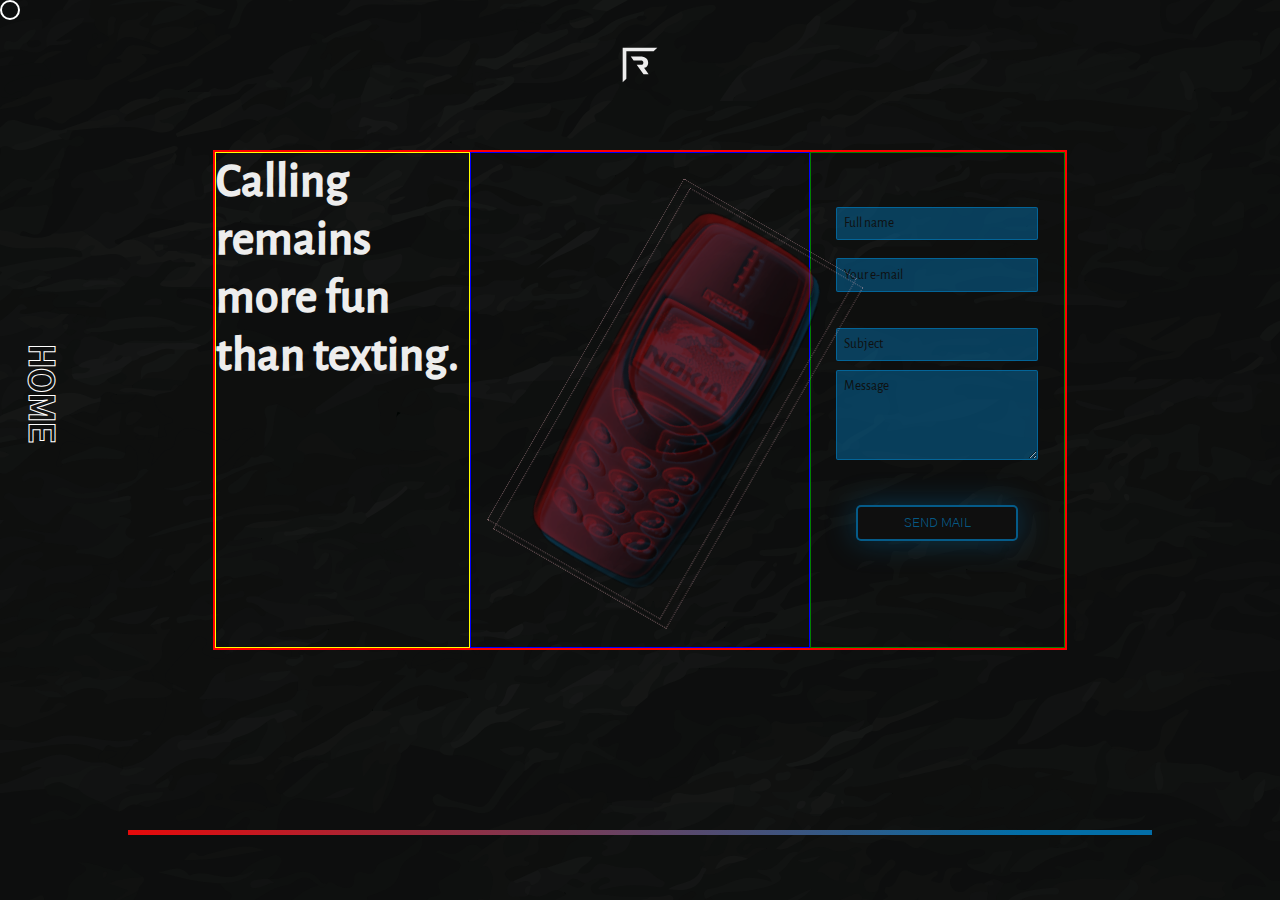
==== contact.html @ 7e2fb215 "test_form1.1" ====
<!DOCTYPE html>
<html lang="en" dir="ltr">
  <head>
    <meta charset="utf-8">
    <meta name="viewport" content="width=device-width">

    <title>Tijn Roozen</title>
    <link rel="stylesheet" href="css/master.css">
    <link rel="stylesheet" href="css/contact.css">
    <link rel="stylesheet" href="css/fonts.css">


    <script src="script/contact.js" defer></script>
  </head>


  <body class="background">
    <div class="cursor">

    </div>
    <div class="main_container">

      <div class="header">
        <a href="index.html">
        <img id="logo" src="images/logo.svg" alt="">
        </a>
      </div>
      <div class="left-section">
        <a href="index.html">
        <div class="button_container left">
          <h2>HOME</h2>
        </div>
      </a>
      </div>

      <div class="right-section">

      </div>
      <div class="main">
        <div class="big-text-container">
          <h3>Calling remains  more fun than texting.
          </h3>
        </div>
        <div class="nokia-container">
          <a id="nokia-link" href="#">
            <img class="nokia red" src="images/nokiared.png" alt="">
            <img class="nokia blue" src="images/nokiablue.png" alt="">
          </a>

        </div>
        <div class="intel-container">
          <div class="email">
            <form class="contact-form" action="contactform.php" method="post">
              <input type="text" name="name" value=""placeholder="Full name">
              <input type="text" name="mail" value=""placeholder="Your e-mail">
              <input id="subject" type="text" name="subject" value=""placeholder="Subject">
              <textarea name="message" placeholder="Message"></textarea>
              <button class="form_button blue_shadow" type="submit" name="submit">SEND MAIL</button>

            </form>
          </div>

        </div>


      </div>

      <div class="bottom_section">
        <div class="line-container">
          <div class="line mid">

          </div>
        </div>
      </div>
    </div>







  </div>
</div>
  </body>
  </html>
---- css/master.css ----
*{
  margin:0;
  padding: 0;
  box-sizing: border-box;
  /* cursor: none; */
}

body{
  /* cursor: url('../images/cursor.png'), pointer; */
  cursor: none;
  overflow: hidden;

}

h1{
  font-family: BrianJames;
  font-size: 4.2em;
  overflow: hidden;
}

h2{
  font-family: Gothic-Black;
  color: white;
  font-size: 2.0em;
}

h3{
  font-family: Gothic-Medium;
  color: rgba(237,237,237,1);
  font-weight: medium;
  font-size: 1.2em;
}

h5{
  font-family: Alegraya-Light;
  color: rgba(237,237,237,0.5);
  font-size: 0.8em;
}

h4{
  font-family: Gothic;
  color: rgba(237,237,237,1);
  font-weight: lighter;
  font-size: 1em;
}

p{
  font-family: Alegraya;
  color: rgba(237,237,237,0.8);
}

a{
  text-decoration: none;
  /* cursor: none; */

}


.cursor{
  width: 20px;
  height: 20px;
  border: 2px solid white;
  border-radius: 50%;
  position: absolute;
  transition-duration: 200ms;
  transition-timing-function: ease-out;
  /* animation: cursorAnim 2s infinite alternate; */
  overflow: hidden;
  z-index: 1000;
  pointer-events: none;

 }

 .home-page,
 .contact-page{

   /* display: flex;
   justify-content: center;
   align-items: center;

   flex-direction: column;
   position: absolute; */


 }

/* .cursor::after{
  content: "";
  width: 22px;
  height: 22px;
  position: absolute;
  border: 8px solid gray;
  border-radius: 50%;
  opacity: .5;
  top: -11px;
  left: -11px;
  animation: cursorAnim 2s infinite alternate;
  z-index: 999;
  overflow: hidden;
} */

.expand{
  animation: cursorAnim2 .5s forwards;
  border: 1px solid rgb(230, 10, 10);

}



@keyframes cursorAnim {
  0%{
    transform: scale(1);
  }


  100%{
    transform: scale(2);
  }
}

@keyframes cursorAnim2 {
  0%{
    transform: scale(1);
  }
  	50%{
    transform: scale(3);
  }
  100%{
    transform: scale(1);
    opacity: 0;
  }
}

.stroke{
  -webkit-text-fill-color: transparent;
  -webkit-text-stroke-width: 2px;
}

.button_container{
  -webkit-text-fill-color: transparent;
  -webkit-text-stroke-width: 1px;

  padding: 3% 3%;
  overflow: hidden;
}

.button_container:hover{
  -webkit-text-fill-color: white;
  -webkit-transition-delay: 0s;

}

.background{

  background-image: url(../images/background_shadow.svg);
  background-position: center;
  background-repeat: no-repeat;
  background-size: cover;
  height: 100vh;
  width: 100vw;
}

.main_container{
  height: 100vh;
  width: 100vw;
  display: grid;
  grid-template-columns: 1fr 2fr 2fr 1fr;
  grid-template-rows: 0.6fr 1fr 1fr 1fr;
  grid-template-areas:
   "header header header header"
   "sidebarLeft main main sidebarRight"
   "sidebarLeft main main sidebarRight"
   "footer footer footer footer";

}

.header{
  grid-area: header;
  display: flex;
  flex-direction: column;
  align-items: center;
}


.head{
  width: 100%;
  height: 10%;
  display: flex;
  flex-direction: column;
  align-items: center;
}


.left-section{
  grid-area: sidebarLeft;
  display: flex;
  align-items: center;
}



.left{
  transform: rotate(90deg);
  margin-left: -20%;

}

.left h2{
  width: 120%;
}

.right{
  transform: rotate(-90deg);
  margin-right: -20%;
}

.right-section{
  grid-area: sidebarRight;
  display: flex;
  align-items: center;
  justify-content: flex-end;

}

.main{
  grid-area: main;
  display: flex;
  justify-content: center;
  align-items: center;
  flex-direction: row;
}

.bottom_section{
  grid-area: footer;
  display: flex;
  justify-content: center;
  align-items: flex-end;
  align-content: center;

}

.foot{
  margin-bottom: -1%;
  width: 110%
}

.footer{
  display: flex;
  flex-direction: column;
  text-align: center;
  align-items: center;
  margin-top: 15vh;
  margin-bottom:  6vh;
}



.footer-icon{
  width: 40px;
  fill: red;
  color:red;
  margin-top: 3vh;
  padding:4px;
}

.footer-icon:hover{
  box-shadow: 0px 0px 30px rgba(3, 110, 167, 0.8);
  border-radius: 50%;

}

.title_left{
  margin-right: -70%;
  flex-direction: column;
  align-self: center;
  align-items: center;
  text-align: center;


}

.title_right{
  margin-left: -80%;

  flex-direction: column;
  align-self: center;
  align-items: center;
  text-align: center;
}


.title-name{
  align-self: center;
  align-items: center;
  text-align: center;
  line-height: 4em;
  color:rgb(230, 10, 10);
  transform: rotate(-90deg);


  grid-area: textRed;
  height: 100%;
  width: 100%;
}

.image_container{
  grid-area: img;
  min-width: 60%;
  flex-direction: row;
}

.line{
  height: 5px;
  width: 100%;
  margin: 2% 0;

  position: relative;
  animation: gradientChange 10s ease-in-out infinite;
}

.up{
  background: rgb(230,10,10);
  background: linear-gradient(90deg, rgba(230,10,10,1) 0%, rgba(3,110,167,1) 100%);
}

.down{
  background: rgb(3,110,167);
  background: linear-gradient(90deg, rgba(3,110,167,1) 0%, rgba(230,10,10,1) 100%);
}

.title-title{
  color: rgba(3, 110, 167, 1);
  line-height: 4em;
  font-size: 0.75em;
  transform: rotate(90deg);

  grid-area: textBlue;


}

.place_container{
  display: grid;
  width: 100%;
  height: 100%;

  grid-template-columns: 1fr 2.5fr 1fr;
  grid-template-areas:
   "textRed img textBlue";
}

.blue{
  color: rgb(3, 110, 167);
}

.blue_shadow{
  box-shadow: 0px 0px 30px rgba(3 , 110, 167, 0.4);
}
.red_shadow{
  box-shadow: 0px 0px 30px rgba(230 , 10, 10, 0.2);
}

.red{
  color: rgb(230, 10, 10);
}



#logo{
  width: 40px;
  padding-top: 5vh;
}



#art{
  width: 100%;
  height: 100%;
}



.slide-in{
  animation: slide-in 0.5s ease forwards;
}

@keyframes slide-in{
  0%{
    transform: translateX(100%);
    visibility: visible;

  }
  25%{
    opacity: 0.6;
  }
  50%{
    opacity: 0.2;
  }
  100%{
    transform: translateX(0%);
    visibility: hidden;
  }
}
---- css/contact.css ----
.line-container{
  width: 80%;
  height: 10vh;
}

.main{
  border: 2px solid red;
}

.big-text-container{
  border: 1px solid yellow;
  height: 100%;
  width: 30%;
}

.nokia-container{
  border: 1px solid blue;
  height: 100%;
  width: 40%;
  position: relative;

}

.red:hover{
    animation: spin 1s infinite;

}

.big-text-container h3{
  font-size: 3em;
  font-family: Alegraya-Medium;
  opacity:
}



.intel-container{
  border: 1px solid green;
  height: 100%;
  width: 30%;
}

.nokia{
  width: 200px;
  border: 1px dotted pink;
  position: absolute;
  top:10%;
  left:30%;
  transform: rotate(30deg);


  transform-origin: center center;

  animation:  3s 1s infinite;
  animation-delay: 1s;
  opacity: 0.4;
}

.nokia:hover{


}

.red{
 z-index: 10;
 /* cursor: url('../images/nummer_small.png'), auto !important; */

}
.blue{
  transform: rotate(30deg) translate(10px, 5px);

}

#nokia-link{
min-width: 100%;
min-height:100%;
background-color: red;
cursor: url("../images/nummer.png"), pointer;
  /* cursor: url('http://anuary.com/dev/hp/pad3/public/images/hand-cursor.png'), pointer; */
  /* cursor: url('http://anuary.com/dev/hp/pad3/public/images/hand-cursor.png'), auto; */
}

.intel-cpntainer{
  display: flex;
  flex-direction: column;

}

.contact-form{
  min-height: 60%;
  width: 80%;
  display: flex;
  flex-direction: column;
  align-items: center;
  justify-content: center;
  margin: 5vh auto;
  /* border: 1px dotted yellow; */

}

input{
  width: 100%;
  margin: 1vh 0;
  border: 1px solid rgba(3,110,167,0.8);
  background-color: rgba(3,110,167,0.5);
  color: white;

  border-radius: 2px;
  padding: 0.8vh;
  font-family: Alegraya;
}

textarea{
  width: 100%;
  min-height: 10vh;
  padding: 0.8vh;
  border: 1px solid rgba(3,110,167,0.8);
  background-color: rgba(3,110,167,0.5);
  color: white;

  border-radius: 2px;
  padding: 0.8vh;
  font-family: Alegraya;
}
input::-webkit-input-placeholder {/* Chrome/Opera/Safari/Edge */
	color: rgb(15,15,15);
}

input::-ms-input-placeholder { /* Microsoft Edge */
   color: rgb(15,15,15);
}

input:-ms-input-placeholder {/* IE 10+ */
	color: rgb(15,15,15);
}
textarea::-webkit-input-placeholder {/* Chrome/Opera/Safari/Edge */
	color: rgb(15,15,15);
}

textarea::-ms-input-placeholder { /* Microsoft Edge */
   color: rgb(15,15,15);
}

textarea:-ms-input-placeholder {/* IE 10+ */
	color: rgb(15,15,15);
}


.form_button{
  width: 80%;
  height: 4vh;
  align-items: center;
  text-align: center;
  background-color: rgb(15,15,15);
  color: rgba(3, 110, 167, 0.8);
  border: 2px solid rgba(3, 110, 167, 0.8);
  border-radius: 5px;
  margin: 5vh auto;
  position: relative;
  font-family: Gothic-light;
  transition-duration: 400ms;
}
.form_button:hover{
  border: 0px;
  color: rgb(15,15,15);
  background-color: rgba(3, 110, 167, 0.8);
  transform: scale(1.05);
}


#subject{
  margin: 3vh 0 1vh 0;
}

@keyframes spin {
    0% {transform: rotate(30deg);}
    10% {transform: rotate(35deg);}
    20% {transform: rotate(25deg);}
    30% {transform: rotate(35deg);}
    40% {transform: rotate(25deg);}
    50% { transform: rotate(35deg); }
    60% { transform: rotate(25deg); }
    70% { transform: rotate(35deg); }
    80% { transform: rotate(25deg); }
    90% { transform: rotate(35deg); }
    100% { transform: rotate(30deg); }
  }
---- css/fonts.css ----
@font-face {
  font-family: BrianJames;
  src: url(../fonts/BrianJames.ttf) format("truetype");
}

@font-face {
  font-family: BrianJames-Contour;
  src: url(../fonts/BrianJames-Contour.ttf) format("truetype");

}

@font-face {
  font-family: Gothic-Black;
  src: url(../fonts/GothicA1-Black.ttf) format("truetype");
}

@font-face {
  font-family: Gothic;
  src: url(../fonts/GothicA1-Regular.ttf) format("truetype");
  font-weight: normal;
  font-style: normal;
}

@font-face {
  font-family: Gothic-Light;
  src: url(../fonts/GothicA1-Light.ttf) format("truetype");
  
}

@font-face {
  font-family: Gothic;
  src: url(../fonts/GothicA1-Bold.ttf) format("truetype");
  font-weight: bold;
  font-style: normal;
}

@font-face {
  font-family: Gothic-Medium;
  src: url(../fonts/GothicA1-Medium.ttf) format("truetype");

}

@font-face {
  font-family: Gothic;
  src: url(../fonts/GothicA1-Thin.ttf) format("truetype");
  font-weight: thin;
  font-style: normal;
}

@font-face {
  font-family: Alegraya;
  src: url(../fonts/AlegreyaSans-Regular.ttf) format("truetype");
}

@font-face {
  font-family: Alegraya-Medium;
  src: url(../fonts/AlegreyaSans-Medium.ttf) format("truetype");
}

@font-face {
  font-family: Alegraya-Light;
  src: url(../fonts/AlegreyaSans-Light.ttf) format("truetype");
}

@font-face {
  font-family: Alegraya-Thin;
  src: url(../fonts/AlegreyaSans-Thin.ttf) format("truetype");
}

@font-face {
  font-family: Alegraya-Bold;
  src: url(../fonts/AlegreyaSans-Bold.ttf) format("truetype");
}

@font-face {
  font-family: Alegraya-Black;
  src: url(../fonts/AlegreyaSans-Black.ttf) format("truetype");
}
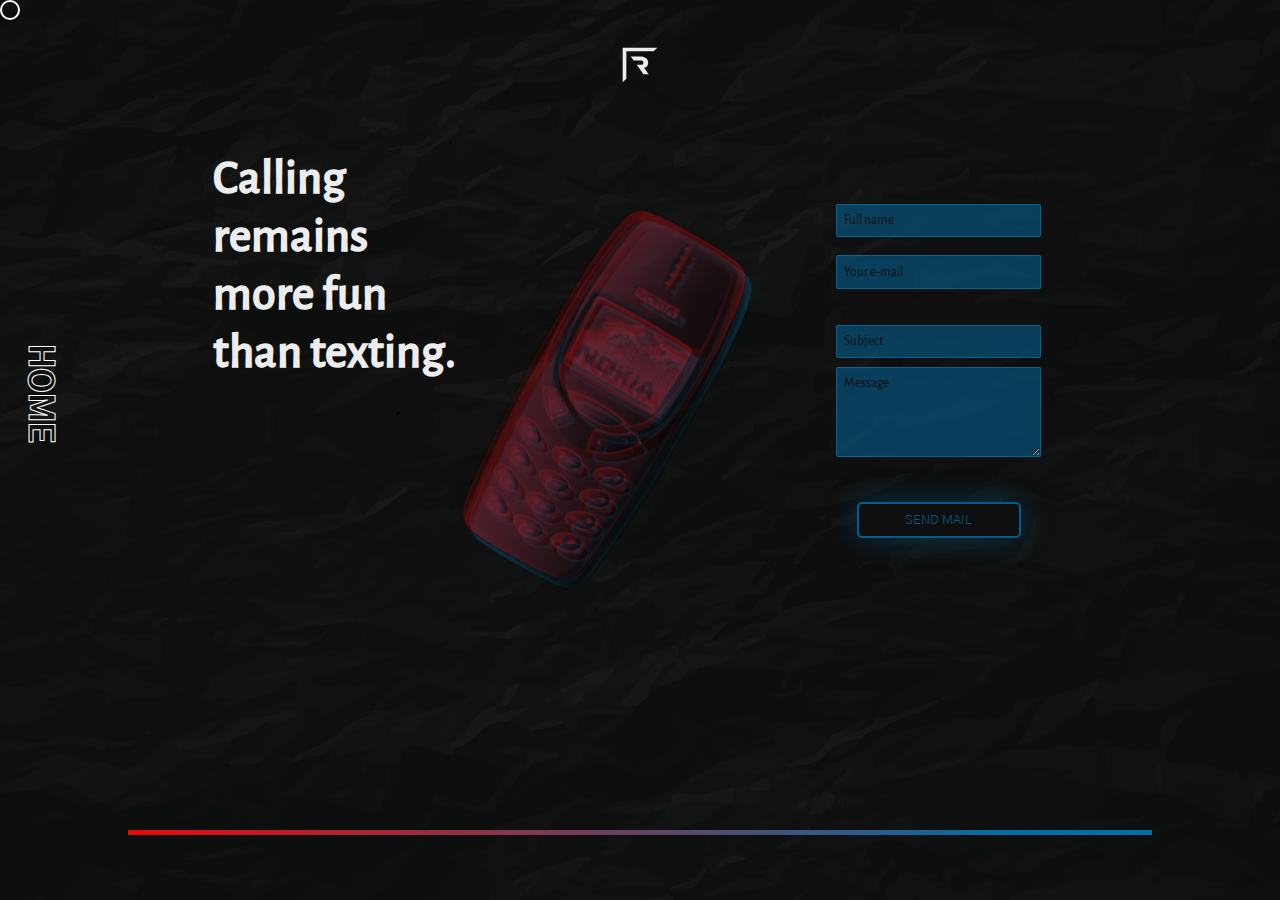
==== commit 28147938: "VERSION-0.1" ====
--- a/contact.html
+++ b/contact.html
@@ -8,9 +8,8 @@
     <link rel="stylesheet" href="css/master.css">
     <link rel="stylesheet" href="css/contact.css">
     <link rel="stylesheet" href="css/fonts.css">
+    <script src="script/contact.js" defer></script>
 
-
-    <script src="script/contact.js" defer></script>
   </head>
 
 
--- a/css/master.css
+++ b/css/master.css
@@ -3,6 +3,7 @@
   padding: 0;
   box-sizing: border-box;
   /* cursor: none; */
+  
 }
 
 body{
@@ -51,7 +52,7 @@
 
 a{
   text-decoration: none;
-  /* cursor: none; */
+
 
 }
 
@@ -246,11 +247,11 @@
 
 .footer{
   display: flex;
+  width: 70%;
   flex-direction: column;
   text-align: center;
   align-items: center;
-  margin-top: 15vh;
-  margin-bottom:  6vh;
+  margin: 15vh auto 6vh auto;
 }
 
 
@@ -262,6 +263,27 @@
   margin-top: 3vh;
   padding:4px;
 }
+.footer-icons{
+  margin: 0 2vw 0 1vw;
+  color: rgb(237,237,237);
+  animation-delay: 400ms;
+  transition-duration: 400ms;
+  width: 10px;
+}
+
+.footer-icons:hover{
+
+  color: rgba(3, 110, 167, 1);
+  transform: scale(1.05);
+}
+.icon-footer-container{
+  display: flex;
+  margin-top: 2vh;
+  flex-direction: row;
+  justify-content: space-between;
+  align-items: center;
+  text-align: center;
+}
 
 .footer-icon:hover{
   box-shadow: 0px 0px 30px rgba(3, 110, 167, 0.8);
--- a/css/contact.css
+++ b/css/contact.css
@@ -4,17 +4,17 @@
 }
 
 .main{
-  border: 2px solid red;
+
 }
 
 .big-text-container{
-  border: 1px solid yellow;
+
   height: 100%;
   width: 30%;
 }
 
 .nokia-container{
-  border: 1px solid blue;
+
   height: 100%;
   width: 40%;
   position: relative;
@@ -35,17 +35,17 @@
 
 
 .intel-container{
-  border: 1px solid green;
+
   height: 100%;
   width: 30%;
 }
 
 .nokia{
   width: 200px;
-  border: 1px dotted pink;
+
   position: absolute;
   top:10%;
-  left:30%;
+  left:10%;
   transform: rotate(30deg);
 
 
@@ -74,7 +74,7 @@
 #nokia-link{
 min-width: 100%;
 min-height:100%;
-background-color: red;
+
 cursor: url("../images/nummer.png"), pointer;
   /* cursor: url('http://anuary.com/dev/hp/pad3/public/images/hand-cursor.png'), pointer; */
   /* cursor: url('http://anuary.com/dev/hp/pad3/public/images/hand-cursor.png'), auto; */
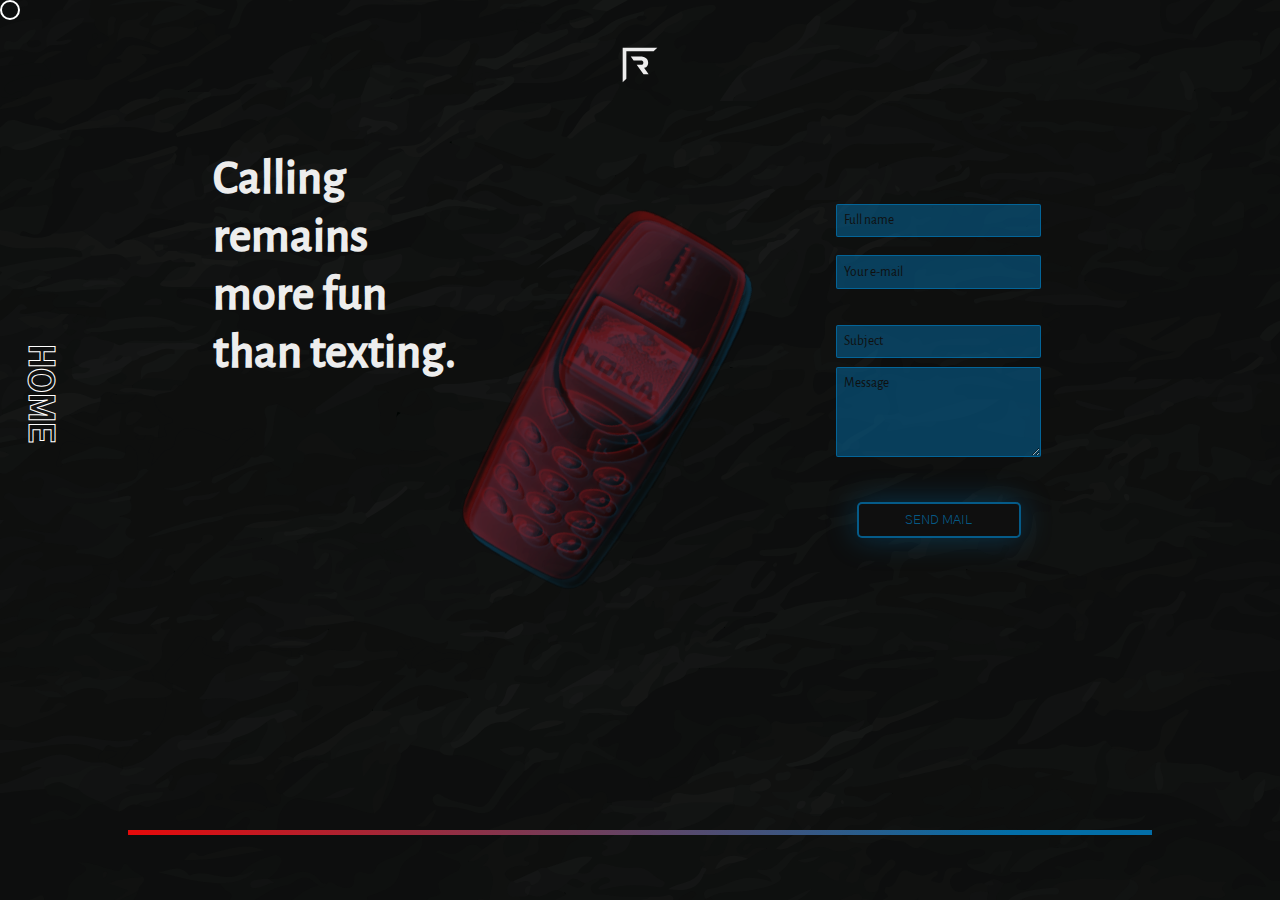
==== commit 04af4f76: "email send -replacement" ====
--- a/contact.html
+++ b/contact.html
@@ -49,7 +49,7 @@
         </div>
         <div class="intel-container">
           <div class="email">
-            <form class="contact-form" action="contactform.php" method="post">
+            <form class="contact-form" action="#" method="post">
               <input type="text" name="name" value=""placeholder="Full name">
               <input type="text" name="mail" value=""placeholder="Your e-mail">
               <input id="subject" type="text" name="subject" value=""placeholder="Subject">
--- a/css/master.css
+++ b/css/master.css
@@ -2,8 +2,9 @@
   margin:0;
   padding: 0;
   box-sizing: border-box;
-  /* cursor: none; */
-  
+  cursor: none;
+
+
 }
 
 body{
@@ -52,7 +53,7 @@
 
 a{
   text-decoration: none;
-
+  cursor: none;
 
 }
 
--- a/css/contact.css
+++ b/css/contact.css
@@ -63,7 +63,7 @@
 
 .red{
  z-index: 10;
- /* cursor: url('../images/nummer_small.png'), auto !important; */
+ cursor: url('../images/nummer.png'), auto !important;
 
 }
 .blue{
